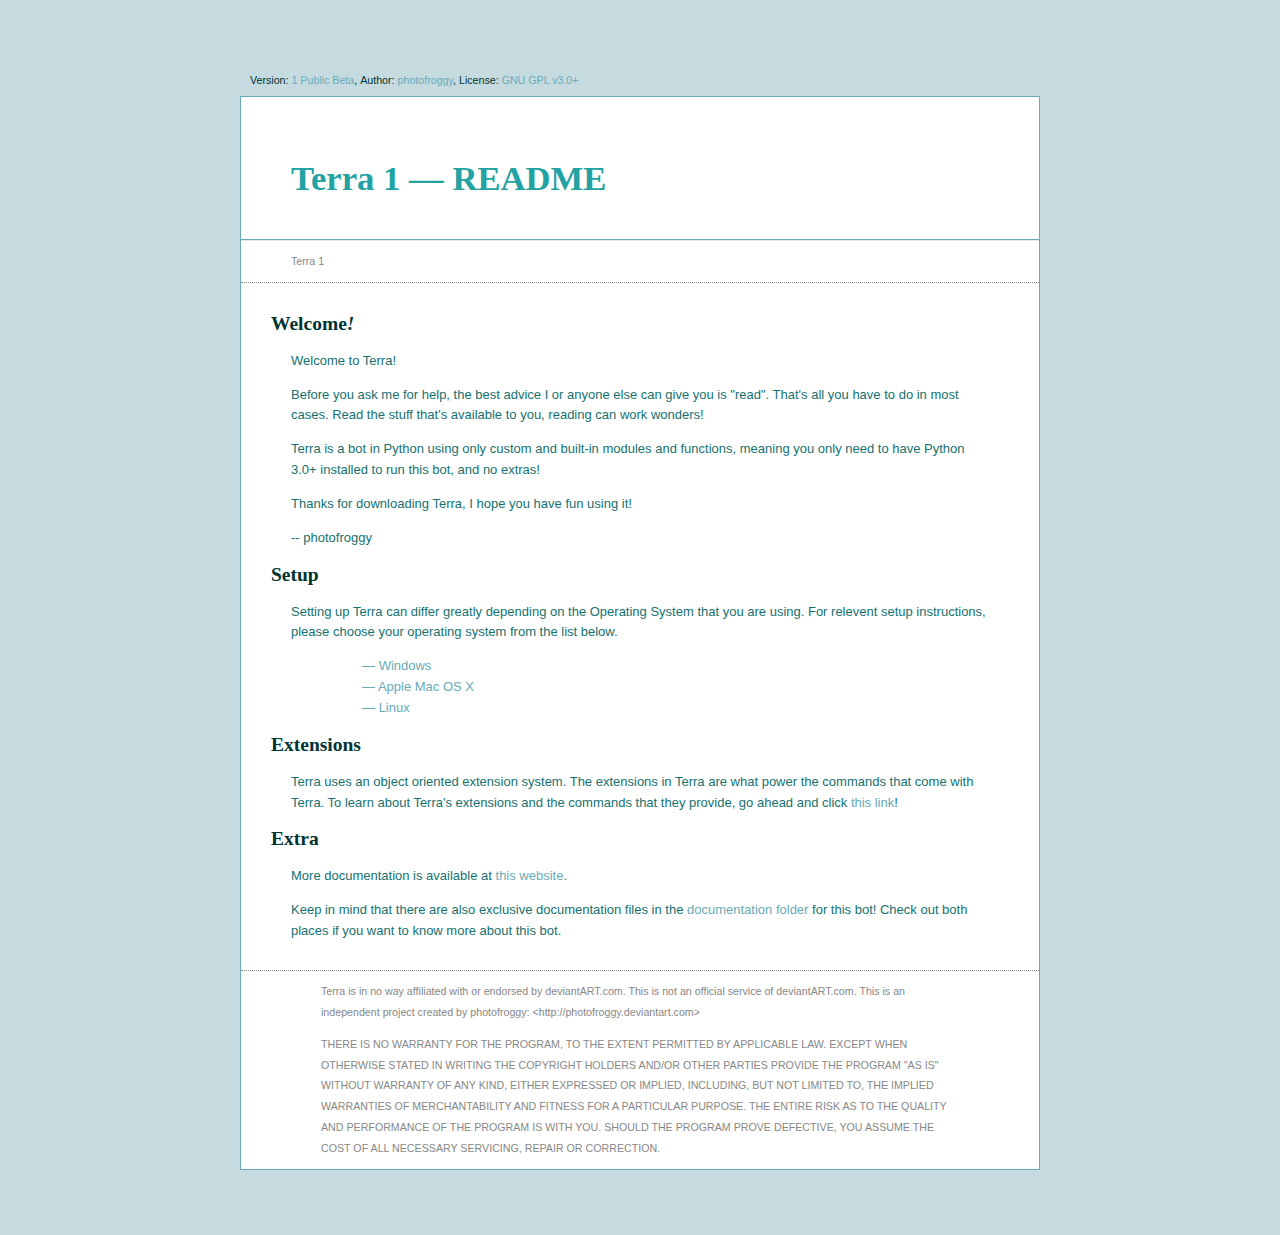
==== README.html @ 07f0186f "First commit!" ====
<!DOCTYPE html PUBLIC "-//W3C//DTD XHTML 1.0 Strict//EN" "http://www.w3.org/TR/xhtml1/DTD/xhtml1-strict.dtd">
<html xmlns="http://www.w3.org/1999/xhtml" xml:lang="en" lang="en">
    <head>
        <title>Terra 1 - README</title>
        <meta http-equiv="Content-Type" content="text/html; charset=utf-8" />
        <link rel="stylesheet" type="text/css" href="./storage/docs/readme/style.css" />
    </head>
    <body>
        <div class="wrap">
            <ul class="topinfo">
                <li>Version: <a href="#">1 Public Beta</a>,</li>
                <li>Author: <a href="http://photofroggy.deviantart.com/">photofroggy</a>,</li>
                <li>License: <a href="http://www.gnu.org/licenses/gpl.html">GNU GPL v3.0+</a></li>
            </ul>
            <div class="body">
                <h1 class="top">Terra 1 &mdash; README</h1>
                <ul class="nav">
                    <li>Terra 1</li>
                </ul>
                <div>
                    <h2><a name="welcome"></a>
                        Welcome<em>!</em></h2>
                    <p>
                        Welcome to Terra!
                    </p><p>
                        Before you ask me for help, the best advice I or anyone else can
                        give you is "read". That's all you have to do in most cases. Read
                        the stuff that's available to you, reading can work wonders!
                    </p><p>
                        Terra is a bot in Python using only custom and built-in modules
                        and functions, meaning you only need to have Python 3.0+ installed
                        to run this bot, and no extras!
                    </p><p>
                        Thanks for downloading Terra, I hope you have fun using it!
                    </p><p>-- photofroggy</p>
                    <h2><a name="setup"></a>
                        Setup</h2>
                    <p>
                        Setting up Terra can differ greatly depending on the Operating
                        System that you are using. For relevent setup instructions, please
                        choose your operating system from the list below.
                    </p>
                    <ul class="oslist">
                        <li>&#x2014; <a href="./storage/docs/readme/windows.html">Windows</a></li>
                        <li>&#x2014; <a href="./storage/docs/readme/osx.html">Apple Mac OS X</a></li>
                        <li>&#x2014; <a href="./storage/docs/readme/linux.html">Linux</a></li>
                    </ul>
                    <h2><a name="extensions"></a>
                        Extensions</h2>
                    <p>
                        Terra uses an object oriented extension system. The extensions in Terra are
                        what power the commands that come with Terra. To learn about Terra's extensions
                        and the commands that they provide, go ahead and click
                        <a href="./storage/docs/readme/extension/index.html">this link</a>!
                    </p>
                    <h2><a name="extra"></a>
                        Extra</h2>
                    <p>
                        More documentation is available at <a href="http://www.botdom.com/documentation/Terra">
                        this website</a>.
                    </p><p>
                        Keep in mind that there are also exclusive documentation
                        files in the <a href="./storage/docs">documentation folder</a>
                        for this bot! Check out both places if you want to know more about this bot.
                    </p>
                </div>
                <blockquote class="disclaimer">
                    <p>
                        Terra is in no way affiliated with or endorsed by deviantART.com.
                        This is not an official service of deviantART.com. This is an independent
                        project created by photofroggy:
                            &lt;http://photofroggy.deviantart.com&gt;
                    </p><p>
                        THERE IS NO WARRANTY FOR THE PROGRAM, TO THE EXTENT PERMITTED BY
                        APPLICABLE LAW.  EXCEPT WHEN OTHERWISE STATED IN WRITING THE COPYRIGHT
                        HOLDERS AND/OR OTHER PARTIES PROVIDE THE PROGRAM "AS IS" WITHOUT WARRANTY
                        OF ANY KIND, EITHER EXPRESSED OR IMPLIED, INCLUDING, BUT NOT LIMITED TO,
                        THE IMPLIED WARRANTIES OF MERCHANTABILITY AND FITNESS FOR A PARTICULAR
                        PURPOSE.  THE ENTIRE RISK AS TO THE QUALITY AND PERFORMANCE OF THE PROGRAM
                        IS WITH YOU.  SHOULD THE PROGRAM PROVE DEFECTIVE, YOU ASSUME THE COST OF
                        ALL NECESSARY SERVICING, REPAIR OR CORRECTION.
                    </p>
                </blockquote>
            </div>
        </div>
    </body>
</html>
---- storage/docs/readme/style.css ----
html, body {
    font-family: Verdana, Arial, sans-serif;
    line-height: 1.6em;
    font-size: small;
}

body {
    width: 800px;
    margin: auto;
    background-color: #c6dbe0;
    color: #157171;
}
h1, h2, h3, h4 { color: #003333;
    font-family: Georgia, "Palatino Linotype", Palatino, "Book Antiqua", "Times New Roman", Times, serif; }
div.wrap { margin: 5em auto 5em auto; }
ul.topinfo {
    margin: 0;
    color: #878787;
    padding: 5px 10px 5px 10px;
    font-size: 8pt;
    list-style: none;
    color: #003333;;
}
ul.topinfo li {
    display: inline;
}
div.body {
    background-color: #FFFFFF;
    border: 1px solid #69aab8;
    padding: 0px;
}
h1.top {
    margin: 2em 0em 0em 0em;
    padding: 2px 50px 50px 50px;
    color: #22a2a2;
    border-bottom: 1px solid #69aab8;
    font-size: 26pt;
}
ul.nav {
    margin: 0;
    border-top: 1px solid #E1EBE2;
    border-bottom: 1px dotted #878787;
    color: #878787;
    padding: 10px 20px 10px 50px;
    font-size: 8pt;
    list-style: none;
}
ul.nav li {
    display: inline;
}
div.body > div {
    margin: 0;
    padding: 15px 30px;
    border-bottom: 1px dotted #878787;
}
p {
    padding-right: 20px;
    padding-left: 20px;
}
blockquote.disclaimer {
    color: #878787;
    padding-right: 20px;
    padding-left: 20px;
    width: auto;
    font-size: 8pt;
}
a {
    color: #69aab8;
    text-decoration: none;
}
a:hover { color: #990000 }

ul.oslist {
    color: #69aab8;
    list-style: none;
    padding-left: 1em;
    margin-left: 6em;
}

strong {
    color: #990000;
    font-style: normal;
    font-weight: bold;
}

em { color: #003333; }
dt em { font-style: normal; }

dl dt {
    padding-left: 2em;
    color: #21bfbf;
    font-weight: bold;
}
dl dd {
    margin: auto 4em;
    padding-left: .5em;
    padding-right: 1em;
}

dl dd code, code.block {
    display: block;
    margin: .2em .2em;
    border: 1px dotted #878787;
    padding: 1em 2em;
    background-color: #ecf5f7;
    text-align: center;
    font-style: italic;
    color: #003333;
}

dd > code { margin-left: 4em; }
code.block {
    margin-left: 2em;
    margin-right: 2em;
}

dl dd code a, code.block a { color: #4d8f9d; }

img {
    display: block;
    margin-left: auto;
    margin-right: auto;
}
dd + dt { margin-top: 1em; }

/* * * * * * * * * * * * * * * * * * * * * * * * * * * * * * * * * * * * * * * * * * * * * * * * * * * * *  * *  *\
  * =================================================================================  *
  *                                                                    PRINTER CSS                                                                        *
  * =================================================================================  *
  *        This stuff is just for the printer! Again, trying to keep things sweet and simple in the             *
  *        CSS so I'm trying to keep this part short.                                                                                       *
  *                                                                                                                                                                     *
  *        The CSS in this section relies on the default CSS for the website, which helps keep the         *
  *        CSS minimal.                                                                                                                                       *
\* * * * * * * * * * * * * * * * * * * * * * * * * * * * * * * * * * * * * * * * * * * * * * * * * * * * *  * *   */

@media print {
    div.body { border: none; }
    ul.topinfo { display: none; }
    h1.top {
        margin: .5em 0em 0em 0em;
        padding: 2px 50px 10px 10px;
        border-bottom: 3px solid #000000;
        color: #003333;
        font-size: 32pt;
    }
    h1.top a { color: #003333; }
    ul.nav { border-top: none; }
    div.body > div { border-bottom: none; }
    p a { font-weight: bold; }
    blockquote.disclaimer { display: none; }
}
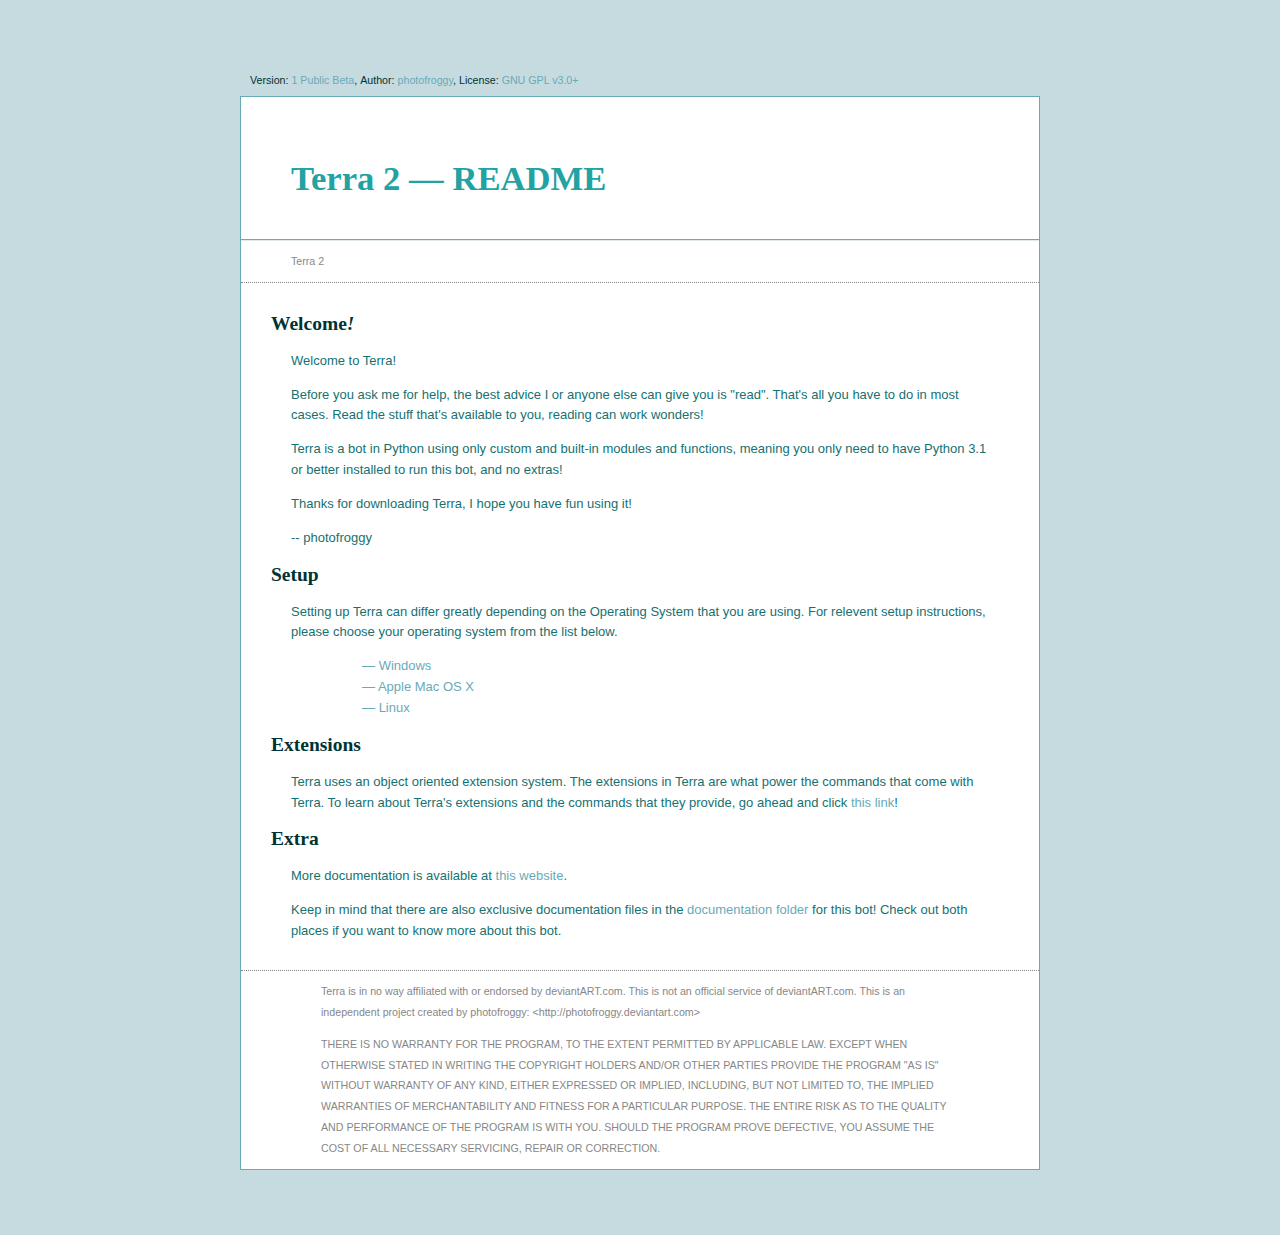
==== commit 66cc01bf: "Added users and command ruleset. Yay!" ====
--- a/README.html
+++ b/README.html
@@ -1,7 +1,7 @@
 <!DOCTYPE html PUBLIC "-//W3C//DTD XHTML 1.0 Strict//EN" "http://www.w3.org/TR/xhtml1/DTD/xhtml1-strict.dtd">
 <html xmlns="http://www.w3.org/1999/xhtml" xml:lang="en" lang="en">
     <head>
-        <title>Terra 1 - README</title>
+        <title>Terra 2 - README</title>
         <meta http-equiv="Content-Type" content="text/html; charset=utf-8" />
         <link rel="stylesheet" type="text/css" href="./storage/docs/readme/style.css" />
     </head>
@@ -13,9 +13,9 @@
                 <li>License: <a href="http://www.gnu.org/licenses/gpl.html">GNU GPL v3.0+</a></li>
             </ul>
             <div class="body">
-                <h1 class="top">Terra 1 &mdash; README</h1>
+                <h1 class="top">Terra 2 &mdash; README</h1>
                 <ul class="nav">
-                    <li>Terra 1</li>
+                    <li>Terra 2</li>
                 </ul>
                 <div>
                     <h2><a name="welcome"></a>
@@ -28,8 +28,8 @@
                         the stuff that's available to you, reading can work wonders!
                     </p><p>
                         Terra is a bot in Python using only custom and built-in modules
-                        and functions, meaning you only need to have Python 3.0+ installed
-                        to run this bot, and no extras!
+                        and functions, meaning you only need to have Python 3.1 or better
+                        installed to run this bot, and no extras!
                     </p><p>
                         Thanks for downloading Terra, I hope you have fun using it!
                     </p><p>-- photofroggy</p>
@@ -84,4 +84,4 @@
             </div>
         </div>
     </body>
-</html>+</html>
